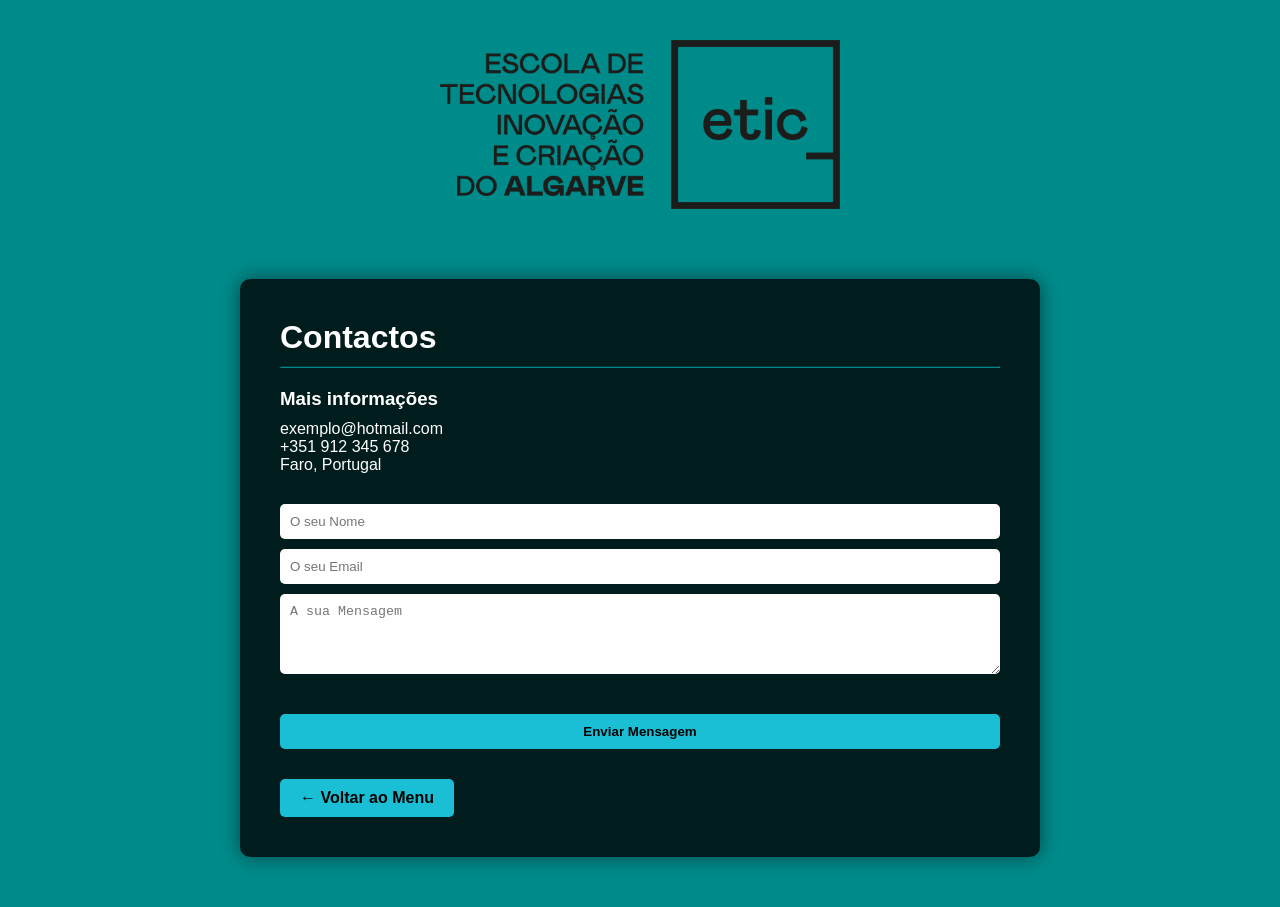
==== cont.html @ 8f30cd89 "feat: working in my portfolio" ====
<!DOCTYPE html>
<html lang="pt">
<head>
    <meta charset="UTF-8">
    <meta name="viewport" content="width=device-width, initial-scale=1.0">
    <title>Contactos</title>
    <link rel="stylesheet" href="style.css">
</head>
<body>

    <header class="header-container">
        <img src="ETIC_Algarve-Logo-Horizontal-Black-02@4x.png" alt="Logo ETIC">
    </header>

    <div class="page-container">
        <h1>Contactos</h1>
        <hr style="margin: 10px 0; border-color: darkcyan;">

        <div class="content-grid">
            <div>
                <h3>Mais informações</h3>
                <p style="margin-top: 10px;"> exemplo@hotmail.com</p>
                <p>+351 912 345 678</p>
                <p>Faro, Portugal</p>
            </div>

            <form action="#" style="display: flex; flex-direction: column; gap: 10px;">
                <input type="text" placeholder="O seu Nome" style="padding: 10px; border-radius: 5px; border: none;">
                <input type="email" placeholder="O seu Email" style="padding: 10px; border-radius: 5px; border: none;">
                <textarea rows="4" placeholder="A sua Mensagem" style="padding: 10px; border-radius: 5px; border: none;"></textarea>
                <button type="submit" class="back-btn" style="border: none; cursor: pointer; text-align: center;">Enviar Mensagem</button>
            </form>
        </div>

        <a href="index.html" class="back-btn">← Voltar ao Menu</a>
    </div>

</body>
</html>
---- style.css ----
* {
    margin: 0;
    padding: 0;
    box-sizing: border-box;
}

body {
    background-color: darkcyan;
    font-family: Arial, sans-serif;
    min-height: 100vh;
    display: flex;
    flex-direction: column;
}

.header-container {
    display: flex;
    justify-content: center;
    align-items: center;
    padding: 40px 20px 20px 20px;
    width: 100%;
}

.header-container img {
    display: block;
    max-width: 400px;
    width: 100%;
    height: auto;
}

.portfolio {
    display: grid;
    grid-template-columns: 1fr 1fr;
    background-color: black;
    width: 90%;
    max-width: 600px;
    padding: 30px;
    margin: 40px auto;
    border: solid 2px white;
    border-radius: 8px;
    box-shadow: rgb(82, 18, 220) 0px 0px 20px;
    gap: 20px;
}

.portfolio a {
    display: flex;
    justify-content: center;
    align-items: center;
    text-decoration: none;
    color: white;
    font-size: 18px;
    font-weight: bold;
    border-radius: 5px;
    transition: 0.3s;
    background-color: #333;
    padding: 40px 20px;
    border: 1px solid #555;
    text-transform: uppercase;
}

.portfolio a:hover {
    background-color: rgb(26, 191, 213);
    color: black;
    box-shadow: 0 0 15px rgba(26, 191, 213, 0.5);
    transform: scale(1.05);
    border-color: white;
}

.page-container {
    width: 80%;
    max-width: 800px;
    margin: 50px auto;
    background-color: rgba(0, 0, 0, 0.8);
    color: white;
    padding: 40px;
    border-radius: 10px;
    box-shadow: 0 0 20px rgba(0,0,0,0.5);
}

.content-grid {
    display: grid;
    grid-template-columns: 1fr;
    gap: 30px;
    margin-top: 20px;
}

.back-btn {
    display: inline-block;
    margin-top: 30px;
    padding: 10px 20px;
    background-color: rgb(26, 191, 213);
    color: black;
    text-decoration: none;
    font-weight: bold;
    border-radius: 5px;
    transition: 0.3s;
}

.back-btn:hover {
    background-color: white;
}

footer {
    margin-top: auto;
    background-color: black;
    color: gray;
    text-align: center;
    padding: 20px;
    font-size: 12px;
}

.skill-card {
    background-color: rgba(255, 255, 255, 0.1);
    padding: 20px;
    border-radius: 8px;
    border-left: 4px solid rgb(26, 191, 213);
}

.skill-card h3 {
    margin-bottom: 10px;
    color: rgb(26, 191, 213);
}
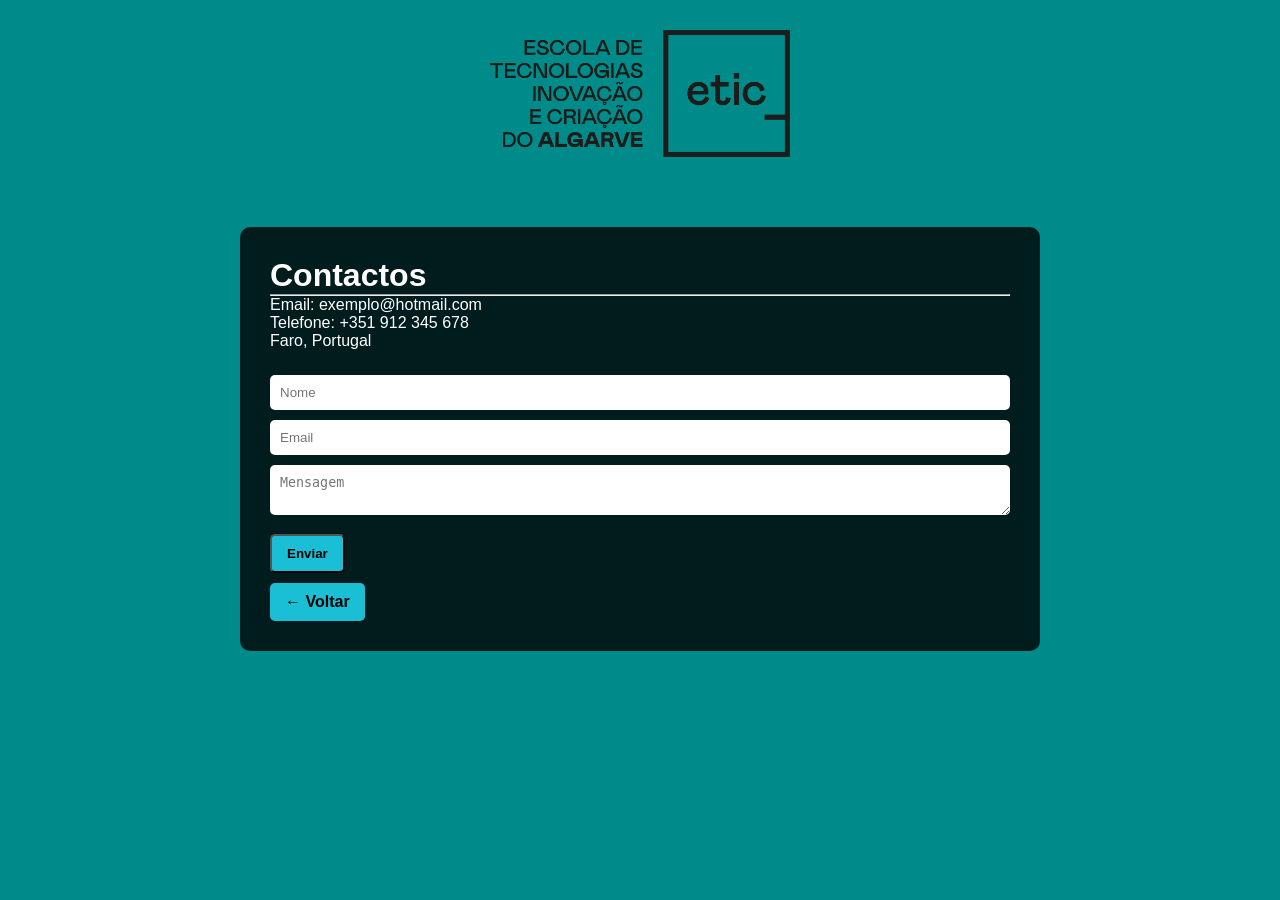
==== commit 93477280: "feat: adding projects file, to show all my projects" ====
--- a/cont.html
+++ b/cont.html
@@ -2,38 +2,36 @@
 <html lang="pt">
 <head>
     <meta charset="UTF-8">
-    <meta name="viewport" content="width=device-width, initial-scale=1.0">
     <title>Contactos</title>
     <link rel="stylesheet" href="style.css">
 </head>
 <body>
 
-    <header class="header-container">
-        <img src="ETIC_Algarve-Logo-Horizontal-Black-02@4x.png" alt="Logo ETIC">
-    </header>
+<header class="header-container">
+    <img src="img/ETIC_Algarve-Logo-Horizontal-Black-02@4x.png">
+</header>
 
-    <div class="page-container">
-        <h1>Contactos</h1>
-        <hr style="margin: 10px 0; border-color: darkcyan;">
+<div class="page-container">
+    <h1>Contactos</h1>
+    <hr>
 
-        <div class="content-grid">
-            <div>
-                <h3>Mais informações</h3>
-                <p style="margin-top: 10px;"> exemplo@hotmail.com</p>
-                <p>+351 912 345 678</p>
-                <p>Faro, Portugal</p>
-            </div>
-
-            <form action="#" style="display: flex; flex-direction: column; gap: 10px;">
-                <input type="text" placeholder="O seu Nome" style="padding: 10px; border-radius: 5px; border: none;">
-                <input type="email" placeholder="O seu Email" style="padding: 10px; border-radius: 5px; border: none;">
-                <textarea rows="4" placeholder="A sua Mensagem" style="padding: 10px; border-radius: 5px; border: none;"></textarea>
-                <button type="submit" class="back-btn" style="border: none; cursor: pointer; text-align: center;">Enviar Mensagem</button>
-            </form>
+    <div class="content-grid">
+        <div>
+            <p>Email: exemplo@hotmail.com</p>
+            <p>Telefone: +351 912 345 678</p>
+            <p>Faro, Portugal</p>
         </div>
 
-        <a href="index.html" class="back-btn">← Voltar ao Menu</a>
+        <form>
+            <input type="text" placeholder="Nome">
+            <input type="email" placeholder="Email">
+            <textarea placeholder="Mensagem"></textarea>
+            <button type="submit">Enviar</button>
+        </form>
     </div>
+
+    <a href="index.html" class="back-btn">← Voltar</a>
+</div>
 
 </body>
 </html>
--- a/style.css
+++ b/style.css
@@ -10,112 +10,119 @@
     min-height: 100vh;
     display: flex;
     flex-direction: column;
+    color: white;
 }
 
 .header-container {
     display: flex;
     justify-content: center;
-    align-items: center;
-    padding: 40px 20px 20px 20px;
-    width: 100%;
+    padding: 30px;
 }
 
 .header-container img {
-    display: block;
-    max-width: 400px;
+    max-width: 300px;
     width: 100%;
-    height: auto;
+}
+ 
+.home-intro {
+    text-align: center;
+    margin-bottom: 20px;
+}
+
+.home-intro h1 {
+    font-size: 36px;
+}
+
+.home-intro p {
+    color: #e0e0e0;
 }
 
 .portfolio {
     display: grid;
     grid-template-columns: 1fr 1fr;
+    gap: 20px;
     background-color: black;
     width: 90%;
     max-width: 600px;
+    margin: 30px auto;
     padding: 30px;
-    margin: 40px auto;
-    border: solid 2px white;
-    border-radius: 8px;
-    box-shadow: rgb(82, 18, 220) 0px 0px 20px;
-    gap: 20px;
+    border-radius: 10px;
+    border: 2px solid white;
 }
 
 .portfolio a {
-    display: flex;
-    justify-content: center;
-    align-items: center;
+    background: #333;
+    color: white;
     text-decoration: none;
-    color: white;
-    font-size: 18px;
+    text-align: center;
+    padding: 40px;
+    border-radius: 8px;
+    transition: 0.3s;
     font-weight: bold;
-    border-radius: 5px;
-    transition: 0.3s;
-    background-color: #333;
-    padding: 40px 20px;
-    border: 1px solid #555;
-    text-transform: uppercase;
 }
 
 .portfolio a:hover {
-    background-color: rgb(26, 191, 213);
+    background: rgb(26,191,213);
     color: black;
-    box-shadow: 0 0 15px rgba(26, 191, 213, 0.5);
     transform: scale(1.05);
-    border-color: white;
+}
+
+.highlight {
+    background: rgb(26,191,213) !important;
 }
 
 .page-container {
-    width: 80%;
+    width: 85%;
     max-width: 800px;
-    margin: 50px auto;
-    background-color: rgba(0, 0, 0, 0.8);
-    color: white;
-    padding: 40px;
+    margin: 40px auto;
+    background: rgba(0,0,0,0.8);
+    padding: 30px;
     border-radius: 10px;
-    box-shadow: 0 0 20px rgba(0,0,0,0.5);
 }
 
 .content-grid {
     display: grid;
-    grid-template-columns: 1fr;
-    gap: 30px;
-    margin-top: 20px;
+    gap: 20px;
 }
 
-.back-btn {
+.card {
+    background: rgba(255,255,255,0.05);
+    padding: 20px;
+    border-radius: 10px;
+    border: 1px solid #444;
+}
+
+.card:hover {
+    border-color: rgb(26,191,213);
+}
+
+/* FORM */
+input, textarea {
+    width: 100%;
+    margin: 5px 0;
+    padding: 10px;
+    border: none;
+    border-radius: 5px;
+}
+
+button, .back-btn {
     display: inline-block;
-    margin-top: 30px;
-    padding: 10px 20px;
-    background-color: rgb(26, 191, 213);
+    margin-top: 10px;
+    padding: 10px 15px;
+    background: rgb(26,191,213);
     color: black;
+    font-weight: bold;
     text-decoration: none;
-    font-weight: bold;
     border-radius: 5px;
     transition: 0.3s;
 }
 
-.back-btn:hover {
-    background-color: white;
+button:hover, .back-btn:hover {
+    background: white;
 }
 
-footer {
-    margin-top: auto;
-    background-color: black;
-    color: gray;
-    text-align: center;
-    padding: 20px;
-    font-size: 12px;
-}
-
-.skill-card {
-    background-color: rgba(255, 255, 255, 0.1);
-    padding: 20px;
-    border-radius: 8px;
-    border-left: 4px solid rgb(26, 191, 213);
-}
-
-.skill-card h3 {
-    margin-bottom: 10px;
-    color: rgb(26, 191, 213);
+@media (max-width: 600px) {
+    .portfolio {
+        grid-template-columns: 1fr;
+    }
 }
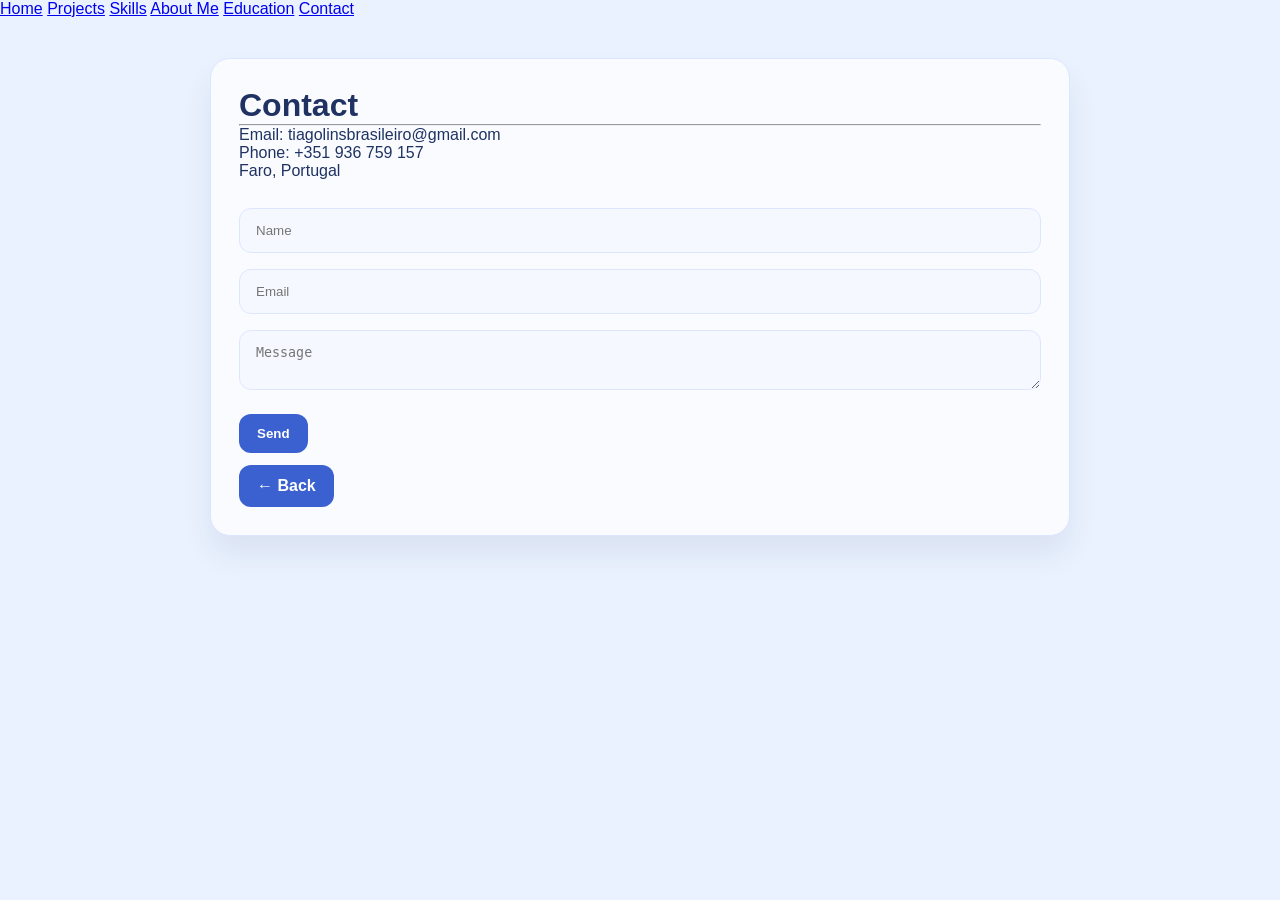
==== commit 47462b86: "fix: add consistent navbar across all pages" ====
--- a/cont.html
+++ b/cont.html
@@ -1,36 +1,40 @@
 <!DOCTYPE html>
-<html lang="pt">
+<html lang="en">
 <head>
     <meta charset="UTF-8">
-    <title>Contactos</title>
+    <title>Contact</title>
     <link rel="stylesheet" href="style.css">
 </head>
 <body>
 
-<header class="header-container">
-    <img src="img/ETIC_Algarve-Logo-Horizontal-Black-02@4x.png">
-</header>
+<nav class="navbar">
+    <a href="index.html">Home</a>
+    <a href="projetos.html">Projects</a>
+    <a href="skill.html">Skills</a>
+    <a href="sbm.html">About Me</a>
+    <a href="esc.html">Education</a>
+    <a href="cont.html">Contact</a>
+</nav>
 
 <div class="page-container">
-    <h1>Contactos</h1>
+    <h1>Contact</h1>
     <hr>
 
     <div class="content-grid">
         <div>
-            <p>Email: exemplo@hotmail.com</p>
-            <p>Telefone: +351 912 345 678</p>
+            <p>Email: tiagolinsbrasileiro@gmail.com</p>
+            <p>Phone: +351 936 759 157</p>
             <p>Faro, Portugal</p>
         </div>
-
-        <form>
-            <input type="text" placeholder="Nome">
-            <input type="email" placeholder="Email">
-            <textarea placeholder="Mensagem"></textarea>
-            <button type="submit">Enviar</button>
+        <form method="POST">
+            <input type="text" name="name" placeholder="Name" required>
+            <input type="email" name="email" placeholder="Email" required>
+            <textarea name="message" placeholder="Message" required></textarea>
+            <button type="submit">Send</button>
         </form>
     </div>
 
-    <a href="index.html" class="back-btn">← Voltar</a>
+    <a href="index.html" class="back-btn">← Back</a>
 </div>
 
 </body>
--- a/style.css
+++ b/style.css
@@ -4,80 +4,133 @@
     box-sizing: border-box;
 }
 
+:root {
+    color-scheme: light;
+    font-family: "Inter", "Segoe UI", Tahoma, Geneva, Verdana, sans-serif;
+    --bg-primary: #eaf2ff;
+    --bg-secondary: #ffffff;
+    --card: #f9fbff;
+    --border: #dce6ff;
+    --accent: #3b60d0;
+    --text: #1f3262;
+    --muted: #5a6f94;
+}
+
 body {
-    background-color: darkcyan;
-    font-family: Arial, sans-serif;
     min-height: 100vh;
+    color: var(--text);
+    background: var(--bg-primary);
     display: flex;
     flex-direction: column;
-    color: white;
 }
 
 .header-container {
     display: flex;
     justify-content: center;
-    padding: 30px;
+    align-items: center;
+    padding: 24px 20px 0;
 }
 
 .header-container img {
-    max-width: 300px;
+    max-width: 260px;
     width: 100%;
 }
- 
+
+.hero {
+    display: flex;
+    justify-content: center;
+    text-align: center;
+    padding: 36px 20px 10px;
+}
+
 .home-intro {
-    text-align: center;
-    margin-bottom: 20px;
+    max-width: 700px;
+    width: 100%;
+    padding: 24px;
+    border-radius: 18px;
+    background: var(--card);
+    border: 1px solid var(--border);
+    box-shadow: 0 16px 28px rgba(31, 50, 89, 0.08);
+}
+
+.eyebrow {
+    display: inline-block;
+    margin-bottom: 10px;
+    color: var(--accent);
+    text-transform: uppercase;
+    font-size: 0.82rem;
+    letter-spacing: 0.12em;
 }
 
 .home-intro h1 {
-    font-size: 36px;
-}
-
-.home-intro p {
-    color: #e0e0e0;
+    font-size: clamp(2.2rem, 5vw, 3.4rem);
+    line-height: 1.05;
+    margin-bottom: 10px;
+}
+
+.subtitle {
+    color: var(--muted);
+    font-size: 1rem;
+    line-height: 1.7;
+    max-width: 620px;
+    margin: 0 auto;
 }
 
 .portfolio {
     display: grid;
-    grid-template-columns: 1fr 1fr;
-    gap: 20px;
-    background-color: black;
-    width: 90%;
-    max-width: 600px;
-    margin: 30px auto;
-    padding: 30px;
-    border-radius: 10px;
-    border: 2px solid white;
+    grid-template-columns: repeat(2, minmax(0, 1fr));
+    gap: 18px;
+    width: min(92%, 820px);
+    margin: 0 auto 36px;
+    padding: 20px;
+    border-radius: 20px;
+    background: var(--card);
+    border: 1px solid var(--border);
+    box-shadow: 0 16px 28px rgba(31, 50, 89, 0.08);
 }
 
 .portfolio a {
-    background: #333;
-    color: white;
+    display: flex;
+    align-items: center;
+    justify-content: center;
+    padding: 24px 18px;
+    background: #f4f8ff;
+    color: var(--text);
     text-decoration: none;
     text-align: center;
-    padding: 40px;
-    border-radius: 8px;
-    transition: 0.3s;
-    font-weight: bold;
+    border-radius: 16px;
+    font-weight: 700;
+    transition: background 0.2s ease, border-color 0.2s ease;
+    border: 1px solid transparent;
+    min-height: 110px;
 }
 
 .portfolio a:hover {
-    background: rgb(26,191,213);
-    color: black;
-    transform: scale(1.05);
+    background: #e7efff;
+    border-color: var(--border);
 }
 
 .highlight {
-    background: rgb(26,191,213) !important;
+    background: rgba(59, 96, 208, 0.15);
+    color: var(--text);
+    border-color: rgba(59, 96, 208, 0.28);
+}
+
+.footer {
+    text-align: center;
+    padding: 16px 20px 26px;
+    color: var(--muted);
+    font-size: 0.95rem;
 }
 
 .page-container {
-    width: 85%;
-    max-width: 800px;
+    width: min(92%, 860px);
     margin: 40px auto;
-    background: rgba(0,0,0,0.8);
-    padding: 30px;
-    border-radius: 10px;
+    background: var(--card);
+    padding: 28px;
+    border-radius: 20px;
+    border: 1px solid var(--border);
+    box-shadow: 0 18px 30px rgba(31, 50, 89, 0.08);
 }
 
 .content-grid {
@@ -86,43 +139,69 @@
 }
 
 .card {
-    background: rgba(255,255,255,0.05);
-    padding: 20px;
-    border-radius: 10px;
-    border: 1px solid #444;
+    background: #f4f8ff;
+    padding: 22px;
+    border-radius: 16px;
+    border: 1px solid #e8efff;
+    transition: border-color 0.25s ease, transform 0.25s ease, box-shadow 0.25s ease;
 }
 
 .card:hover {
-    border-color: rgb(26,191,213);
-}
-
-/* FORM */
-input, textarea {
+    border-color: rgba(59, 96, 208, 0.25);
+    transform: translateY(-1px);
+    box-shadow: 0 14px 22px rgba(31, 50, 89, 0.08);
+}
+
+input,
+textarea {
     width: 100%;
-    margin: 5px 0;
-    padding: 10px;
+    margin: 8px 0;
+    padding: 14px 16px;
+    border: 1px solid #dce6ff;
+    border-radius: 12px;
+    background: #f5f9ff;
+    color: var(--text);
+}
+
+button,
+.back-btn {
+    display: inline-block;
+    margin-top: 12px;
+    padding: 12px 18px;
+    background: var(--accent);
+    color: #ffffff;
+    font-weight: 700;
+    text-decoration: none;
+    border-radius: 12px;
     border: none;
-    border-radius: 5px;
-}
-
-button, .back-btn {
-    display: inline-block;
-    margin-top: 10px;
-    padding: 10px 15px;
-    background: rgb(26,191,213);
-    color: black;
-    font-weight: bold;
-    text-decoration: none;
-    border-radius: 5px;
-    transition: 0.3s;
-}
-
-button:hover, .back-btn:hover {
-    background: white;
-}
-
-@media (max-width: 600px) {
+    transition: background 0.25s ease;
+}
+
+button:hover,
+.back-btn:hover {
+    background: #3155c5;
+}
+
+@media (max-width: 760px) {
     .portfolio {
         grid-template-columns: 1fr;
     }
+
+    .home-intro {
+        padding: 22px;
+    }
+}
+
+@media (max-width: 520px) {
+    .home-intro h1 {
+        font-size: 2.5rem;
+    }
+
+    .portfolio {
+        padding: 16px;
+    }
+
+    .portfolio a {
+        padding: 20px 16px;
+    }
 }
